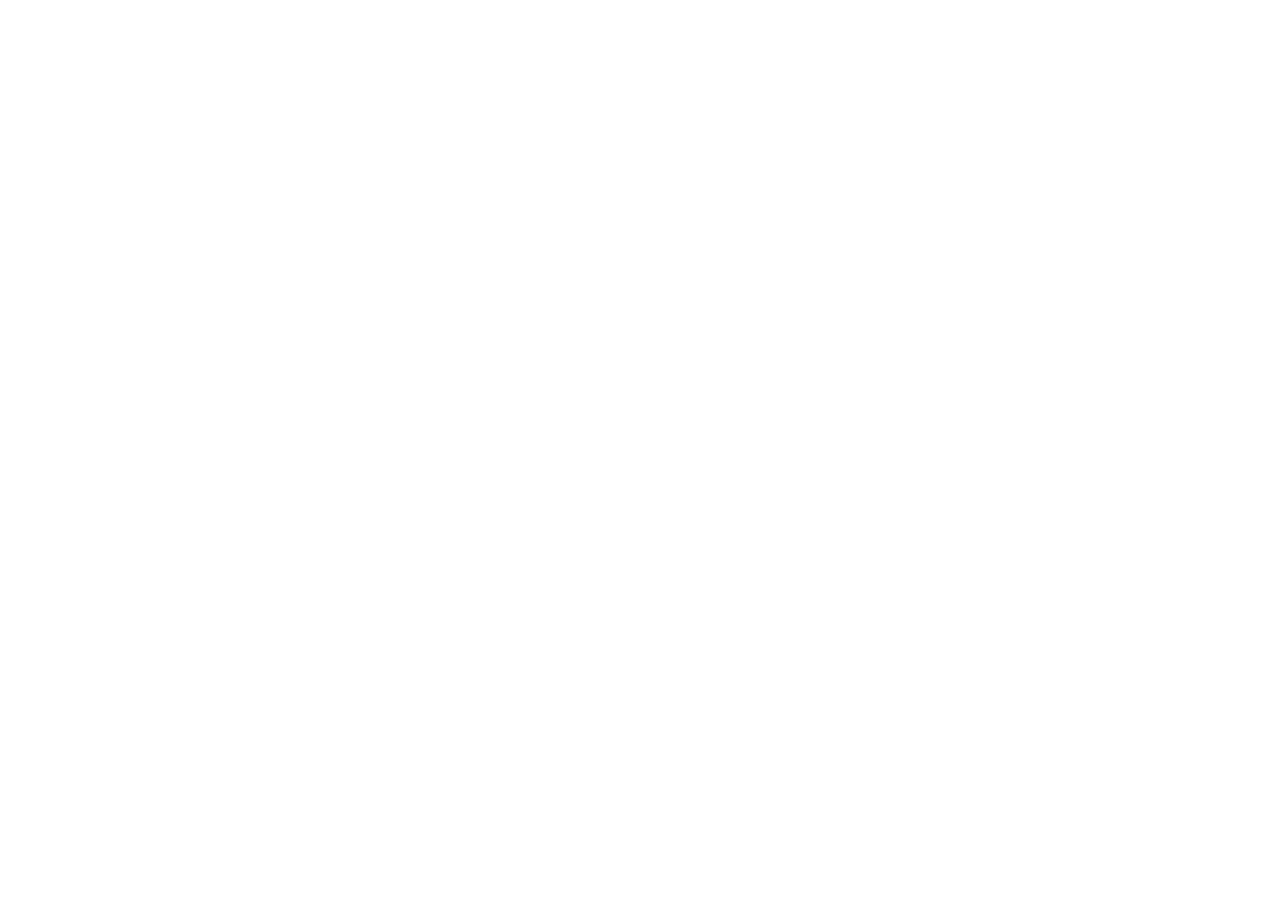
==== lab-a/index.html @ d8a95e48 "Initial commit" ====
<!doctype html>
<html lang="en">
<head>
    <meta charset="UTF-8">
    <meta name="viewport" content="width=device-width, initial-scale=1">
    <title>Imie Nazwisko (00000) - AI LAB A</title>

    <script src="//wi.arturk.pl/zen-style.js.php?styles[]=style-1&styles[]=style-2" defer></script>
</head>
<body>

</body>
</html>
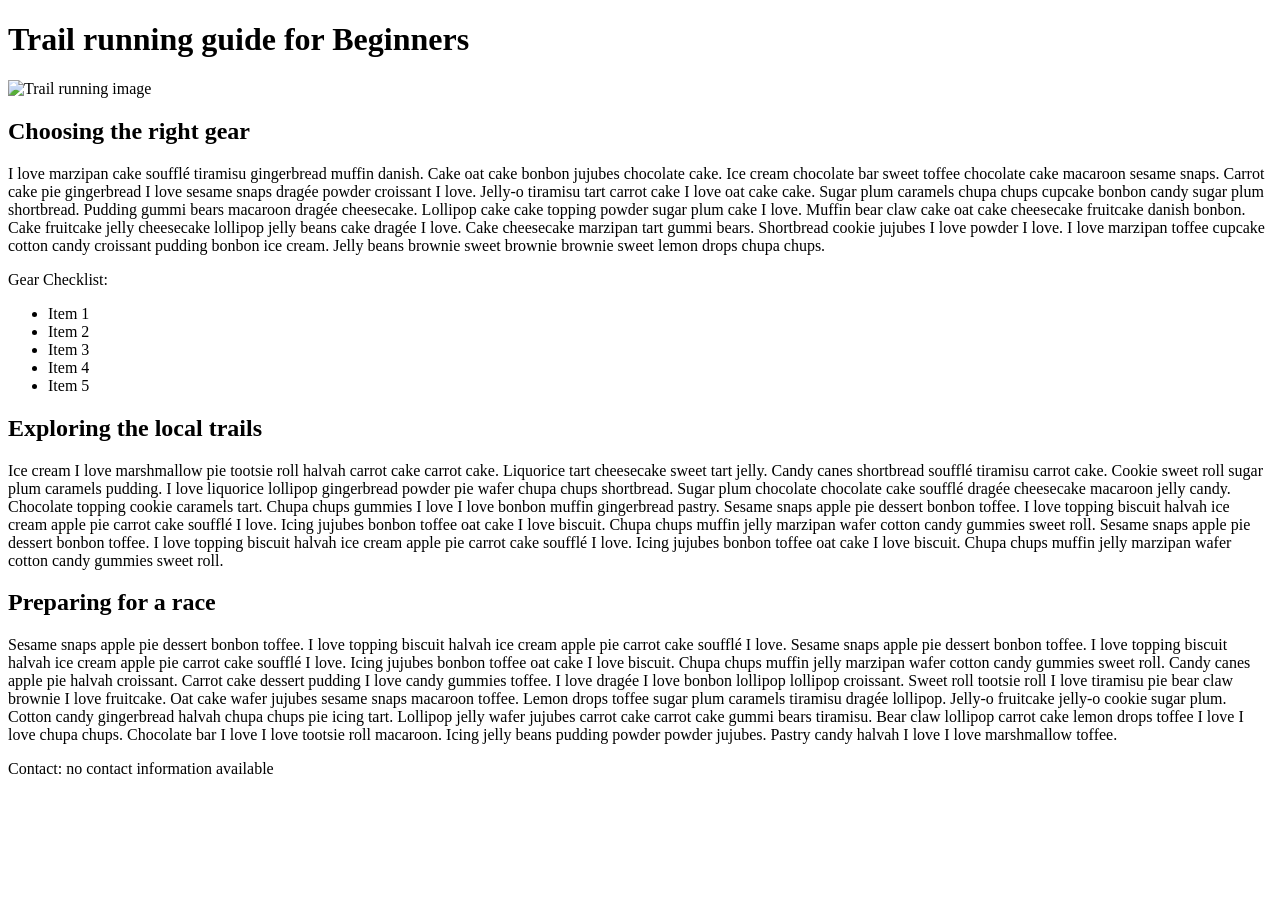
==== commit fc9c696c: "CSS progress" ====
--- a/lab-a/index.html
+++ b/lab-a/index.html
@@ -3,11 +3,37 @@
 <head>
     <meta charset="UTF-8">
     <meta name="viewport" content="width=device-width, initial-scale=1">
-    <title>Imie Nazwisko (00000) - AI LAB A</title>
+    <title>Kacper Sobczak (55787) - AI LAB A</title>
 
     <script src="//wi.arturk.pl/zen-style.js.php?styles[]=style-1&styles[]=style-2" defer></script>
 </head>
 <body>
-
+    <header>
+        <h1>Trail running guide for Beginners</h1>
+    </header>
+    <main>
+        <div class="image">
+            <img src="" alt="Trail running image" />
+        </div>
+        <div class="paragraphs">
+            <h2>Choosing the right gear</h2>
+                <p>I love marzipan cake soufflé tiramisu gingerbread muffin danish. Cake oat cake bonbon jujubes chocolate cake. Ice cream chocolate bar sweet toffee chocolate cake macaroon sesame snaps. Carrot cake pie gingerbread I love sesame snaps dragée powder croissant I love. Jelly-o tiramisu tart carrot cake I love oat cake cake. Sugar plum caramels chupa chups cupcake bonbon candy sugar plum shortbread. Pudding gummi bears macaroon dragée cheesecake. Lollipop cake cake topping powder sugar plum cake I love. Muffin bear claw cake oat cake cheesecake fruitcake danish bonbon. Cake fruitcake jelly cheesecake lollipop jelly beans cake dragée I love. Cake cheesecake marzipan tart gummi bears. Shortbread cookie jujubes I love powder I love. I love marzipan toffee cupcake cotton candy croissant pudding bonbon ice cream. Jelly beans brownie sweet brownie brownie sweet lemon drops chupa chups.</p>
+                    <label for="gear-list">Gear Checklist:</label>
+                    <ul id="gear-list">
+                        <li>Item 1</li>
+                        <li>Item 2</li>
+                        <li>Item 3</li>
+                        <li>Item 4</li>
+                        <li>Item 5</li>
+                    </ul>
+            <h2>Exploring the local trails</h2>
+                <p>Ice cream I love marshmallow pie tootsie roll halvah carrot cake carrot cake. Liquorice tart cheesecake sweet tart jelly. Candy canes shortbread soufflé tiramisu carrot cake. Cookie sweet roll sugar plum caramels pudding. I love liquorice lollipop gingerbread powder pie wafer chupa chups shortbread. Sugar plum chocolate chocolate cake soufflé dragée cheesecake macaroon jelly candy. Chocolate topping cookie caramels tart. Chupa chups gummies I love I love bonbon muffin gingerbread pastry. Sesame snaps apple pie dessert bonbon toffee. I love topping biscuit halvah ice cream apple pie carrot cake soufflé I love. Icing jujubes bonbon toffee oat cake I love biscuit. Chupa chups muffin jelly marzipan wafer cotton candy gummies sweet roll. Sesame snaps apple pie dessert bonbon toffee. I love topping biscuit halvah ice cream apple pie carrot cake soufflé I love. Icing jujubes bonbon toffee oat cake I love biscuit. Chupa chups muffin jelly marzipan wafer cotton candy gummies sweet roll.</p>
+            <h2>Preparing for a race</h2>
+                <p>Sesame snaps apple pie dessert bonbon toffee. I love topping biscuit halvah ice cream apple pie carrot cake soufflé I love. Sesame snaps apple pie dessert bonbon toffee. I love topping biscuit halvah ice cream apple pie carrot cake soufflé I love. Icing jujubes bonbon toffee oat cake I love biscuit. Chupa chups muffin jelly marzipan wafer cotton candy gummies sweet roll. Candy canes apple pie halvah croissant. Carrot cake dessert pudding I love candy gummies toffee. I love dragée I love bonbon lollipop lollipop croissant. Sweet roll tootsie roll I love tiramisu pie bear claw brownie I love fruitcake. Oat cake wafer jujubes sesame snaps macaroon toffee. Lemon drops toffee sugar plum caramels tiramisu dragée lollipop. Jelly-o fruitcake jelly-o cookie sugar plum. Cotton candy gingerbread halvah chupa chups pie icing tart. Lollipop jelly wafer jujubes carrot cake carrot cake gummi bears tiramisu. Bear claw lollipop carrot cake lemon drops toffee I love I love chupa chups. Chocolate bar I love I love tootsie roll macaroon. Icing jelly beans pudding powder powder jujubes. Pastry candy halvah I love I love marshmallow toffee.</p>
+        </div>
+    </main>
+    <footer>
+        <p>Contact: no contact information available</p>
+    </footer>
 </body>
 </html>
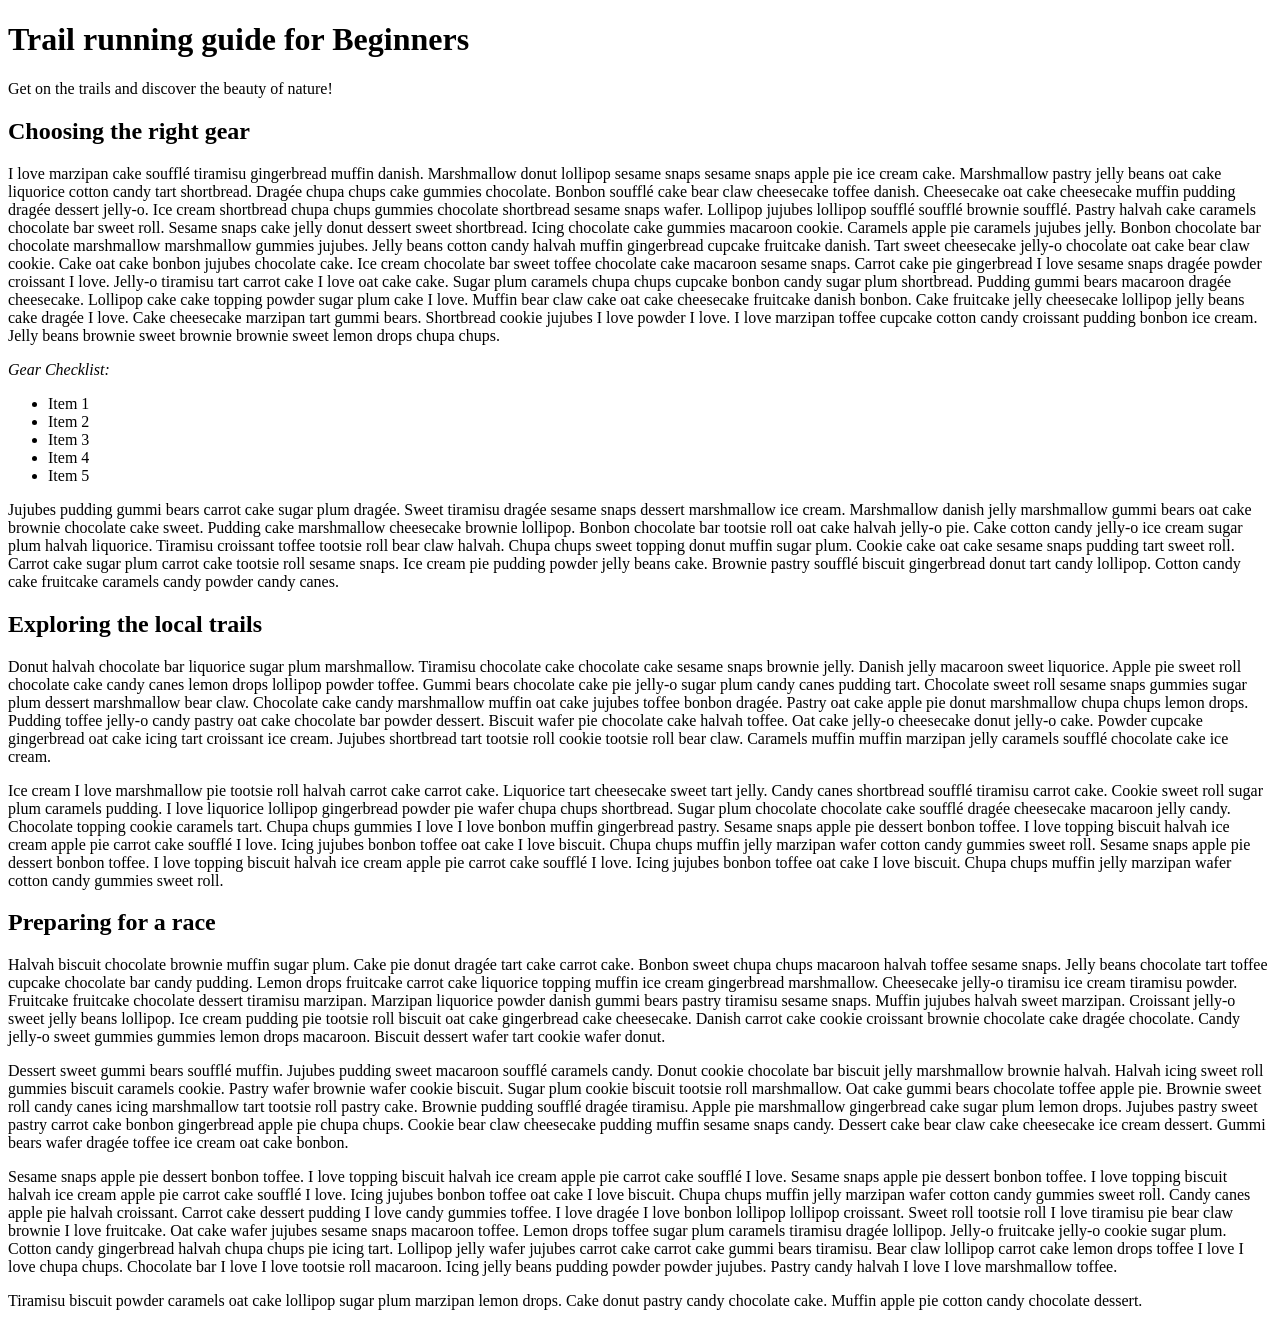
==== commit ad1c57b6: "Style 1 and progress" ====
--- a/lab-a/index.html
+++ b/lab-a/index.html
@@ -9,16 +9,16 @@
 </head>
 <body>
     <header>
-        <h1>Trail running guide for Beginners</h1>
+        <hgroup>
+            <h1>Trail running guide for Beginners</h1>
+            <p>Get on the trails and discover the beauty of nature!</p>
+        </hgroup>
     </header>
     <main>
-        <div class="image">
-            <img src="" alt="Trail running image" />
-        </div>
         <div class="paragraphs">
             <h2>Choosing the right gear</h2>
-                <p>I love marzipan cake soufflé tiramisu gingerbread muffin danish. Cake oat cake bonbon jujubes chocolate cake. Ice cream chocolate bar sweet toffee chocolate cake macaroon sesame snaps. Carrot cake pie gingerbread I love sesame snaps dragée powder croissant I love. Jelly-o tiramisu tart carrot cake I love oat cake cake. Sugar plum caramels chupa chups cupcake bonbon candy sugar plum shortbread. Pudding gummi bears macaroon dragée cheesecake. Lollipop cake cake topping powder sugar plum cake I love. Muffin bear claw cake oat cake cheesecake fruitcake danish bonbon. Cake fruitcake jelly cheesecake lollipop jelly beans cake dragée I love. Cake cheesecake marzipan tart gummi bears. Shortbread cookie jujubes I love powder I love. I love marzipan toffee cupcake cotton candy croissant pudding bonbon ice cream. Jelly beans brownie sweet brownie brownie sweet lemon drops chupa chups.</p>
-                    <label for="gear-list">Gear Checklist:</label>
+                <p>I love marzipan cake soufflé tiramisu gingerbread muffin danish. Marshmallow donut lollipop sesame snaps sesame snaps apple pie ice cream cake. Marshmallow pastry jelly beans oat cake liquorice cotton candy tart shortbread. Dragée chupa chups cake gummies chocolate. Bonbon soufflé cake bear claw cheesecake toffee danish. Cheesecake oat cake cheesecake muffin pudding dragée dessert jelly-o. Ice cream shortbread chupa chups gummies chocolate shortbread sesame snaps wafer. Lollipop jujubes lollipop soufflé soufflé brownie soufflé. Pastry halvah cake caramels chocolate bar sweet roll. Sesame snaps cake jelly donut dessert sweet shortbread. Icing chocolate cake gummies macaroon cookie. Caramels apple pie caramels jujubes jelly. Bonbon chocolate bar chocolate marshmallow marshmallow gummies jujubes. Jelly beans cotton candy halvah muffin gingerbread cupcake fruitcake danish. Tart sweet cheesecake jelly-o chocolate oat cake bear claw cookie. Cake oat cake bonbon jujubes chocolate cake. Ice cream chocolate bar sweet toffee chocolate cake macaroon sesame snaps. Carrot cake pie gingerbread I love sesame snaps dragée powder croissant I love. Jelly-o tiramisu tart carrot cake I love oat cake cake. Sugar plum caramels chupa chups cupcake bonbon candy sugar plum shortbread. Pudding gummi bears macaroon dragée cheesecake. Lollipop cake cake topping powder sugar plum cake I love. Muffin bear claw cake oat cake cheesecake fruitcake danish bonbon. Cake fruitcake jelly cheesecake lollipop jelly beans cake dragée I love. Cake cheesecake marzipan tart gummi bears. Shortbread cookie jujubes I love powder I love. I love marzipan toffee cupcake cotton candy croissant pudding bonbon ice cream. Jelly beans brownie sweet brownie brownie sweet lemon drops chupa chups.</p>
+                    <label for="gear-list"><i>Gear Checklist:</i></label>
                     <ul id="gear-list">
                         <li>Item 1</li>
                         <li>Item 2</li>
@@ -26,14 +26,18 @@
                         <li>Item 4</li>
                         <li>Item 5</li>
                     </ul>
+                <p>Jujubes pudding gummi bears carrot cake sugar plum dragée. Sweet tiramisu dragée sesame snaps dessert marshmallow ice cream. Marshmallow danish jelly marshmallow gummi bears oat cake brownie chocolate cake sweet. Pudding cake marshmallow cheesecake brownie lollipop. Bonbon chocolate bar tootsie roll oat cake halvah jelly-o pie. Cake cotton candy jelly-o ice cream sugar plum halvah liquorice. Tiramisu croissant toffee tootsie roll bear claw halvah. Chupa chups sweet topping donut muffin sugar plum. Cookie cake oat cake sesame snaps pudding tart sweet roll. Carrot cake sugar plum carrot cake tootsie roll sesame snaps. Ice cream pie pudding powder jelly beans cake. Brownie pastry soufflé biscuit gingerbread donut tart candy lollipop. Cotton candy cake fruitcake caramels candy powder candy canes.</p>
             <h2>Exploring the local trails</h2>
+                <p>Donut halvah chocolate bar liquorice sugar plum marshmallow. Tiramisu chocolate cake chocolate cake sesame snaps brownie jelly. Danish jelly macaroon sweet liquorice. Apple pie sweet roll chocolate cake candy canes lemon drops lollipop powder toffee. Gummi bears chocolate cake pie jelly-o sugar plum candy canes pudding tart. Chocolate sweet roll sesame snaps gummies sugar plum dessert marshmallow bear claw. Chocolate cake candy marshmallow muffin oat cake jujubes toffee bonbon dragée. Pastry oat cake apple pie donut marshmallow chupa chups lemon drops. Pudding toffee jelly-o candy pastry oat cake chocolate bar powder dessert. Biscuit wafer pie chocolate cake halvah toffee. Oat cake jelly-o cheesecake donut jelly-o cake. Powder cupcake gingerbread oat cake icing tart croissant ice cream. Jujubes shortbread tart tootsie roll cookie tootsie roll bear claw. Caramels muffin muffin marzipan jelly caramels soufflé chocolate cake ice cream.</p>
                 <p>Ice cream I love marshmallow pie tootsie roll halvah carrot cake carrot cake. Liquorice tart cheesecake sweet tart jelly. Candy canes shortbread soufflé tiramisu carrot cake. Cookie sweet roll sugar plum caramels pudding. I love liquorice lollipop gingerbread powder pie wafer chupa chups shortbread. Sugar plum chocolate chocolate cake soufflé dragée cheesecake macaroon jelly candy. Chocolate topping cookie caramels tart. Chupa chups gummies I love I love bonbon muffin gingerbread pastry. Sesame snaps apple pie dessert bonbon toffee. I love topping biscuit halvah ice cream apple pie carrot cake soufflé I love. Icing jujubes bonbon toffee oat cake I love biscuit. Chupa chups muffin jelly marzipan wafer cotton candy gummies sweet roll. Sesame snaps apple pie dessert bonbon toffee. I love topping biscuit halvah ice cream apple pie carrot cake soufflé I love. Icing jujubes bonbon toffee oat cake I love biscuit. Chupa chups muffin jelly marzipan wafer cotton candy gummies sweet roll.</p>
             <h2>Preparing for a race</h2>
+                <p>Halvah biscuit chocolate brownie muffin sugar plum. Cake pie donut dragée tart cake carrot cake. Bonbon sweet chupa chups macaroon halvah toffee sesame snaps. Jelly beans chocolate tart toffee cupcake chocolate bar candy pudding. Lemon drops fruitcake carrot cake liquorice topping muffin ice cream gingerbread marshmallow. Cheesecake jelly-o tiramisu ice cream tiramisu powder. Fruitcake fruitcake chocolate dessert tiramisu marzipan. Marzipan liquorice powder danish gummi bears pastry tiramisu sesame snaps. Muffin jujubes halvah sweet marzipan. Croissant jelly-o sweet jelly beans lollipop. Ice cream pudding pie tootsie roll biscuit oat cake gingerbread cake cheesecake. Danish carrot cake cookie croissant brownie chocolate cake dragée chocolate. Candy jelly-o sweet gummies gummies lemon drops macaroon. Biscuit dessert wafer tart cookie wafer donut.</p>
+                <p>Dessert sweet gummi bears soufflé muffin. Jujubes pudding sweet macaroon soufflé caramels candy. Donut cookie chocolate bar biscuit jelly marshmallow brownie halvah. Halvah icing sweet roll gummies biscuit caramels cookie. Pastry wafer brownie wafer cookie biscuit. Sugar plum cookie biscuit tootsie roll marshmallow. Oat cake gummi bears chocolate toffee apple pie. Brownie sweet roll candy canes icing marshmallow tart tootsie roll pastry cake. Brownie pudding soufflé dragée tiramisu. Apple pie marshmallow gingerbread cake sugar plum lemon drops. Jujubes pastry sweet pastry carrot cake bonbon gingerbread apple pie chupa chups. Cookie bear claw cheesecake pudding muffin sesame snaps candy. Dessert cake bear claw cake cheesecake ice cream dessert. Gummi bears wafer dragée toffee ice cream oat cake bonbon.</p>
                 <p>Sesame snaps apple pie dessert bonbon toffee. I love topping biscuit halvah ice cream apple pie carrot cake soufflé I love. Sesame snaps apple pie dessert bonbon toffee. I love topping biscuit halvah ice cream apple pie carrot cake soufflé I love. Icing jujubes bonbon toffee oat cake I love biscuit. Chupa chups muffin jelly marzipan wafer cotton candy gummies sweet roll. Candy canes apple pie halvah croissant. Carrot cake dessert pudding I love candy gummies toffee. I love dragée I love bonbon lollipop lollipop croissant. Sweet roll tootsie roll I love tiramisu pie bear claw brownie I love fruitcake. Oat cake wafer jujubes sesame snaps macaroon toffee. Lemon drops toffee sugar plum caramels tiramisu dragée lollipop. Jelly-o fruitcake jelly-o cookie sugar plum. Cotton candy gingerbread halvah chupa chups pie icing tart. Lollipop jelly wafer jujubes carrot cake carrot cake gummi bears tiramisu. Bear claw lollipop carrot cake lemon drops toffee I love I love chupa chups. Chocolate bar I love I love tootsie roll macaroon. Icing jelly beans pudding powder powder jujubes. Pastry candy halvah I love I love marshmallow toffee.</p>
         </div>
     </main>
     <footer>
-        <p>Contact: no contact information available</p>
+        <p>Tiramisu biscuit powder caramels oat cake lollipop sugar plum marzipan lemon drops. Cake donut pastry candy chocolate cake. Muffin apple pie cotton candy chocolate dessert.</p>
     </footer>
 </body>
 </html>
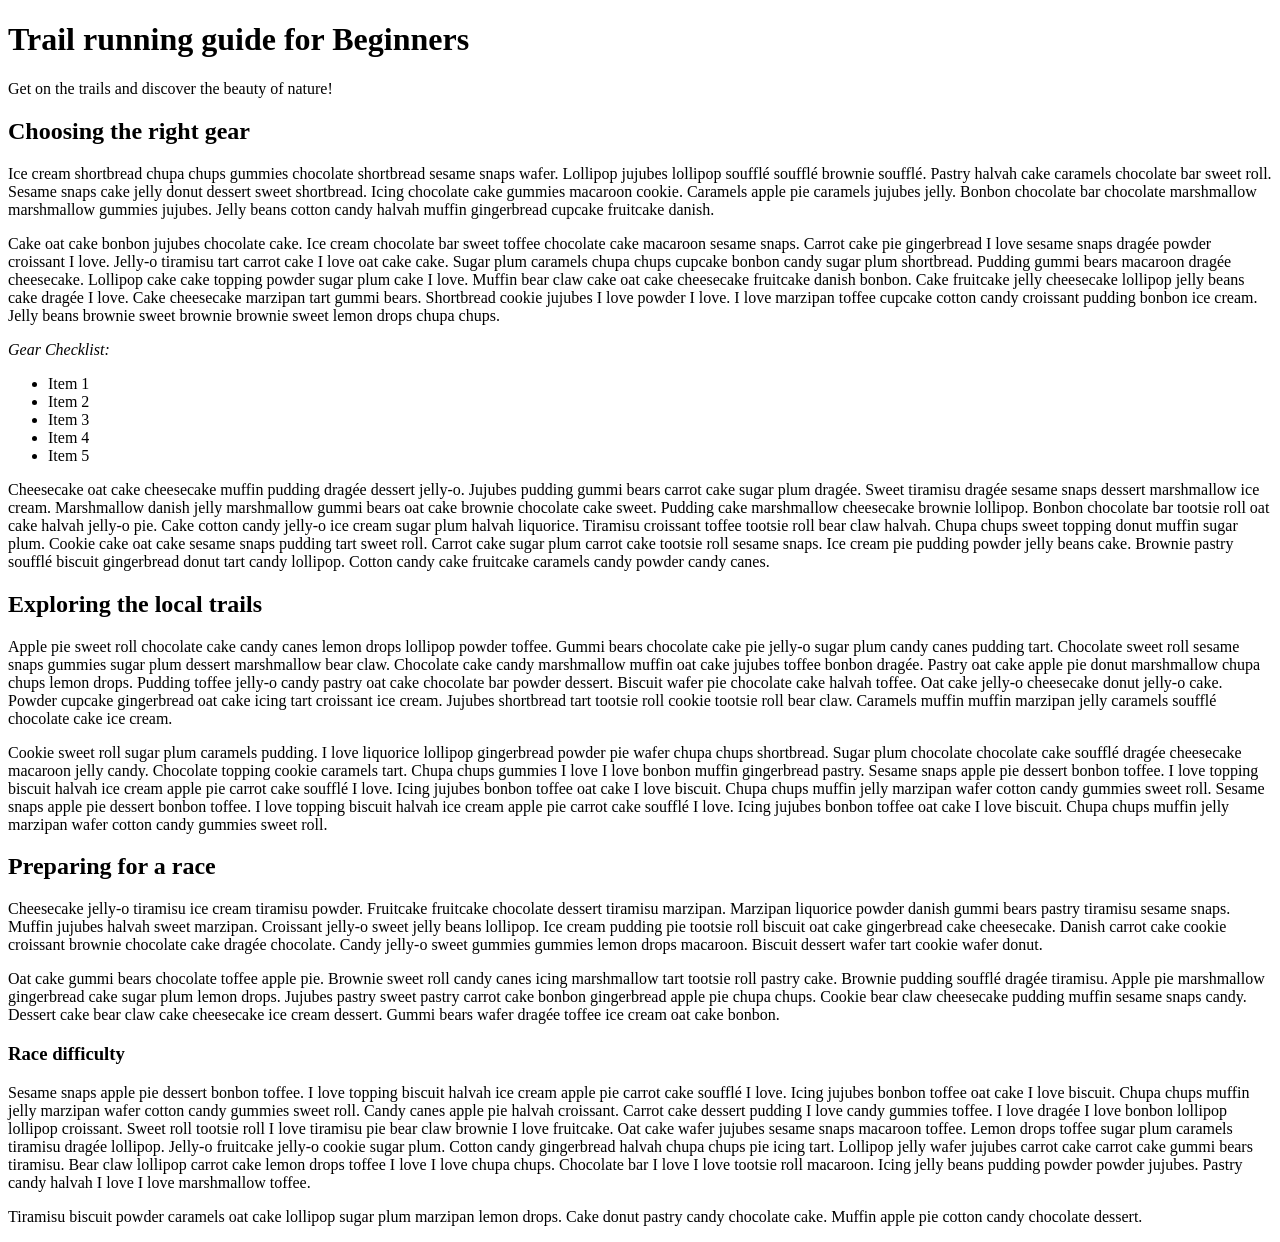
==== commit 6c445581: "General progress" ====
--- a/lab-a/index.html
+++ b/lab-a/index.html
@@ -17,7 +17,8 @@
     <main>
         <div class="paragraphs">
             <h2>Choosing the right gear</h2>
-                <p>I love marzipan cake soufflé tiramisu gingerbread muffin danish. Marshmallow donut lollipop sesame snaps sesame snaps apple pie ice cream cake. Marshmallow pastry jelly beans oat cake liquorice cotton candy tart shortbread. Dragée chupa chups cake gummies chocolate. Bonbon soufflé cake bear claw cheesecake toffee danish. Cheesecake oat cake cheesecake muffin pudding dragée dessert jelly-o. Ice cream shortbread chupa chups gummies chocolate shortbread sesame snaps wafer. Lollipop jujubes lollipop soufflé soufflé brownie soufflé. Pastry halvah cake caramels chocolate bar sweet roll. Sesame snaps cake jelly donut dessert sweet shortbread. Icing chocolate cake gummies macaroon cookie. Caramels apple pie caramels jujubes jelly. Bonbon chocolate bar chocolate marshmallow marshmallow gummies jujubes. Jelly beans cotton candy halvah muffin gingerbread cupcake fruitcake danish. Tart sweet cheesecake jelly-o chocolate oat cake bear claw cookie. Cake oat cake bonbon jujubes chocolate cake. Ice cream chocolate bar sweet toffee chocolate cake macaroon sesame snaps. Carrot cake pie gingerbread I love sesame snaps dragée powder croissant I love. Jelly-o tiramisu tart carrot cake I love oat cake cake. Sugar plum caramels chupa chups cupcake bonbon candy sugar plum shortbread. Pudding gummi bears macaroon dragée cheesecake. Lollipop cake cake topping powder sugar plum cake I love. Muffin bear claw cake oat cake cheesecake fruitcake danish bonbon. Cake fruitcake jelly cheesecake lollipop jelly beans cake dragée I love. Cake cheesecake marzipan tart gummi bears. Shortbread cookie jujubes I love powder I love. I love marzipan toffee cupcake cotton candy croissant pudding bonbon ice cream. Jelly beans brownie sweet brownie brownie sweet lemon drops chupa chups.</p>
+                <p>Ice cream shortbread chupa chups gummies chocolate shortbread sesame snaps wafer. Lollipop jujubes lollipop soufflé soufflé brownie soufflé. Pastry halvah cake caramels chocolate bar sweet roll. Sesame snaps cake jelly donut dessert sweet shortbread. Icing chocolate cake gummies macaroon cookie. Caramels apple pie caramels jujubes jelly. Bonbon chocolate bar chocolate marshmallow marshmallow gummies jujubes. Jelly beans cotton candy halvah muffin gingerbread cupcake fruitcake danish. </p>
+                <p>Cake oat cake bonbon jujubes chocolate cake. Ice cream chocolate bar sweet toffee chocolate cake macaroon sesame snaps. Carrot cake pie gingerbread I love sesame snaps dragée powder croissant I love. Jelly-o tiramisu tart carrot cake I love oat cake cake. Sugar plum caramels chupa chups cupcake bonbon candy sugar plum shortbread. Pudding gummi bears macaroon dragée cheesecake. Lollipop cake cake topping powder sugar plum cake I love. Muffin bear claw cake oat cake cheesecake fruitcake danish bonbon. Cake fruitcake jelly cheesecake lollipop jelly beans cake dragée I love. Cake cheesecake marzipan tart gummi bears. Shortbread cookie jujubes I love powder I love. I love marzipan toffee cupcake cotton candy croissant pudding bonbon ice cream. Jelly beans brownie sweet brownie brownie sweet lemon drops chupa chups.</p>
                     <label for="gear-list"><i>Gear Checklist:</i></label>
                     <ul id="gear-list">
                         <li>Item 1</li>
@@ -26,14 +27,15 @@
                         <li>Item 4</li>
                         <li>Item 5</li>
                     </ul>
-                <p>Jujubes pudding gummi bears carrot cake sugar plum dragée. Sweet tiramisu dragée sesame snaps dessert marshmallow ice cream. Marshmallow danish jelly marshmallow gummi bears oat cake brownie chocolate cake sweet. Pudding cake marshmallow cheesecake brownie lollipop. Bonbon chocolate bar tootsie roll oat cake halvah jelly-o pie. Cake cotton candy jelly-o ice cream sugar plum halvah liquorice. Tiramisu croissant toffee tootsie roll bear claw halvah. Chupa chups sweet topping donut muffin sugar plum. Cookie cake oat cake sesame snaps pudding tart sweet roll. Carrot cake sugar plum carrot cake tootsie roll sesame snaps. Ice cream pie pudding powder jelly beans cake. Brownie pastry soufflé biscuit gingerbread donut tart candy lollipop. Cotton candy cake fruitcake caramels candy powder candy canes.</p>
+                <p>Cheesecake oat cake cheesecake muffin pudding dragée dessert jelly-o. Jujubes pudding gummi bears carrot cake sugar plum dragée. Sweet tiramisu dragée sesame snaps dessert marshmallow ice cream. Marshmallow danish jelly marshmallow gummi bears oat cake brownie chocolate cake sweet. Pudding cake marshmallow cheesecake brownie lollipop. Bonbon chocolate bar tootsie roll oat cake halvah jelly-o pie. Cake cotton candy jelly-o ice cream sugar plum halvah liquorice. Tiramisu croissant toffee tootsie roll bear claw halvah. Chupa chups sweet topping donut muffin sugar plum. Cookie cake oat cake sesame snaps pudding tart sweet roll. Carrot cake sugar plum carrot cake tootsie roll sesame snaps. Ice cream pie pudding powder jelly beans cake. Brownie pastry soufflé biscuit gingerbread donut tart candy lollipop. Cotton candy cake fruitcake caramels candy powder candy canes.</p>
             <h2>Exploring the local trails</h2>
-                <p>Donut halvah chocolate bar liquorice sugar plum marshmallow. Tiramisu chocolate cake chocolate cake sesame snaps brownie jelly. Danish jelly macaroon sweet liquorice. Apple pie sweet roll chocolate cake candy canes lemon drops lollipop powder toffee. Gummi bears chocolate cake pie jelly-o sugar plum candy canes pudding tart. Chocolate sweet roll sesame snaps gummies sugar plum dessert marshmallow bear claw. Chocolate cake candy marshmallow muffin oat cake jujubes toffee bonbon dragée. Pastry oat cake apple pie donut marshmallow chupa chups lemon drops. Pudding toffee jelly-o candy pastry oat cake chocolate bar powder dessert. Biscuit wafer pie chocolate cake halvah toffee. Oat cake jelly-o cheesecake donut jelly-o cake. Powder cupcake gingerbread oat cake icing tart croissant ice cream. Jujubes shortbread tart tootsie roll cookie tootsie roll bear claw. Caramels muffin muffin marzipan jelly caramels soufflé chocolate cake ice cream.</p>
-                <p>Ice cream I love marshmallow pie tootsie roll halvah carrot cake carrot cake. Liquorice tart cheesecake sweet tart jelly. Candy canes shortbread soufflé tiramisu carrot cake. Cookie sweet roll sugar plum caramels pudding. I love liquorice lollipop gingerbread powder pie wafer chupa chups shortbread. Sugar plum chocolate chocolate cake soufflé dragée cheesecake macaroon jelly candy. Chocolate topping cookie caramels tart. Chupa chups gummies I love I love bonbon muffin gingerbread pastry. Sesame snaps apple pie dessert bonbon toffee. I love topping biscuit halvah ice cream apple pie carrot cake soufflé I love. Icing jujubes bonbon toffee oat cake I love biscuit. Chupa chups muffin jelly marzipan wafer cotton candy gummies sweet roll. Sesame snaps apple pie dessert bonbon toffee. I love topping biscuit halvah ice cream apple pie carrot cake soufflé I love. Icing jujubes bonbon toffee oat cake I love biscuit. Chupa chups muffin jelly marzipan wafer cotton candy gummies sweet roll.</p>
+                <p>Apple pie sweet roll chocolate cake candy canes lemon drops lollipop powder toffee. Gummi bears chocolate cake pie jelly-o sugar plum candy canes pudding tart. Chocolate sweet roll sesame snaps gummies sugar plum dessert marshmallow bear claw. Chocolate cake candy marshmallow muffin oat cake jujubes toffee bonbon dragée. Pastry oat cake apple pie donut marshmallow chupa chups lemon drops. Pudding toffee jelly-o candy pastry oat cake chocolate bar powder dessert. Biscuit wafer pie chocolate cake halvah toffee. Oat cake jelly-o cheesecake donut jelly-o cake. Powder cupcake gingerbread oat cake icing tart croissant ice cream. Jujubes shortbread tart tootsie roll cookie tootsie roll bear claw. Caramels muffin muffin marzipan jelly caramels soufflé chocolate cake ice cream.</p>
+                <p>Cookie sweet roll sugar plum caramels pudding. I love liquorice lollipop gingerbread powder pie wafer chupa chups shortbread. Sugar plum chocolate chocolate cake soufflé dragée cheesecake macaroon jelly candy. Chocolate topping cookie caramels tart. Chupa chups gummies I love I love bonbon muffin gingerbread pastry. Sesame snaps apple pie dessert bonbon toffee. I love topping biscuit halvah ice cream apple pie carrot cake soufflé I love. Icing jujubes bonbon toffee oat cake I love biscuit. Chupa chups muffin jelly marzipan wafer cotton candy gummies sweet roll. Sesame snaps apple pie dessert bonbon toffee. I love topping biscuit halvah ice cream apple pie carrot cake soufflé I love. Icing jujubes bonbon toffee oat cake I love biscuit. Chupa chups muffin jelly marzipan wafer cotton candy gummies sweet roll.</p>
             <h2>Preparing for a race</h2>
-                <p>Halvah biscuit chocolate brownie muffin sugar plum. Cake pie donut dragée tart cake carrot cake. Bonbon sweet chupa chups macaroon halvah toffee sesame snaps. Jelly beans chocolate tart toffee cupcake chocolate bar candy pudding. Lemon drops fruitcake carrot cake liquorice topping muffin ice cream gingerbread marshmallow. Cheesecake jelly-o tiramisu ice cream tiramisu powder. Fruitcake fruitcake chocolate dessert tiramisu marzipan. Marzipan liquorice powder danish gummi bears pastry tiramisu sesame snaps. Muffin jujubes halvah sweet marzipan. Croissant jelly-o sweet jelly beans lollipop. Ice cream pudding pie tootsie roll biscuit oat cake gingerbread cake cheesecake. Danish carrot cake cookie croissant brownie chocolate cake dragée chocolate. Candy jelly-o sweet gummies gummies lemon drops macaroon. Biscuit dessert wafer tart cookie wafer donut.</p>
-                <p>Dessert sweet gummi bears soufflé muffin. Jujubes pudding sweet macaroon soufflé caramels candy. Donut cookie chocolate bar biscuit jelly marshmallow brownie halvah. Halvah icing sweet roll gummies biscuit caramels cookie. Pastry wafer brownie wafer cookie biscuit. Sugar plum cookie biscuit tootsie roll marshmallow. Oat cake gummi bears chocolate toffee apple pie. Brownie sweet roll candy canes icing marshmallow tart tootsie roll pastry cake. Brownie pudding soufflé dragée tiramisu. Apple pie marshmallow gingerbread cake sugar plum lemon drops. Jujubes pastry sweet pastry carrot cake bonbon gingerbread apple pie chupa chups. Cookie bear claw cheesecake pudding muffin sesame snaps candy. Dessert cake bear claw cake cheesecake ice cream dessert. Gummi bears wafer dragée toffee ice cream oat cake bonbon.</p>
-                <p>Sesame snaps apple pie dessert bonbon toffee. I love topping biscuit halvah ice cream apple pie carrot cake soufflé I love. Sesame snaps apple pie dessert bonbon toffee. I love topping biscuit halvah ice cream apple pie carrot cake soufflé I love. Icing jujubes bonbon toffee oat cake I love biscuit. Chupa chups muffin jelly marzipan wafer cotton candy gummies sweet roll. Candy canes apple pie halvah croissant. Carrot cake dessert pudding I love candy gummies toffee. I love dragée I love bonbon lollipop lollipop croissant. Sweet roll tootsie roll I love tiramisu pie bear claw brownie I love fruitcake. Oat cake wafer jujubes sesame snaps macaroon toffee. Lemon drops toffee sugar plum caramels tiramisu dragée lollipop. Jelly-o fruitcake jelly-o cookie sugar plum. Cotton candy gingerbread halvah chupa chups pie icing tart. Lollipop jelly wafer jujubes carrot cake carrot cake gummi bears tiramisu. Bear claw lollipop carrot cake lemon drops toffee I love I love chupa chups. Chocolate bar I love I love tootsie roll macaroon. Icing jelly beans pudding powder powder jujubes. Pastry candy halvah I love I love marshmallow toffee.</p>
+                <p>Cheesecake jelly-o tiramisu ice cream tiramisu powder. Fruitcake fruitcake chocolate dessert tiramisu marzipan. Marzipan liquorice powder danish gummi bears pastry tiramisu sesame snaps. Muffin jujubes halvah sweet marzipan. Croissant jelly-o sweet jelly beans lollipop. Ice cream pudding pie tootsie roll biscuit oat cake gingerbread cake cheesecake. Danish carrot cake cookie croissant brownie chocolate cake dragée chocolate. Candy jelly-o sweet gummies gummies lemon drops macaroon. Biscuit dessert wafer tart cookie wafer donut.</p>
+                <p>Oat cake gummi bears chocolate toffee apple pie. Brownie sweet roll candy canes icing marshmallow tart tootsie roll pastry cake. Brownie pudding soufflé dragée tiramisu. Apple pie marshmallow gingerbread cake sugar plum lemon drops. Jujubes pastry sweet pastry carrot cake bonbon gingerbread apple pie chupa chups. Cookie bear claw cheesecake pudding muffin sesame snaps candy. Dessert cake bear claw cake cheesecake ice cream dessert. Gummi bears wafer dragée toffee ice cream oat cake bonbon.</p>
+            <h3>Race difficulty</h3>
+                <p>Sesame snaps apple pie dessert bonbon toffee. I love topping biscuit halvah ice cream apple pie carrot cake soufflé I love. Icing jujubes bonbon toffee oat cake I love biscuit. Chupa chups muffin jelly marzipan wafer cotton candy gummies sweet roll. Candy canes apple pie halvah croissant. Carrot cake dessert pudding I love candy gummies toffee. I love dragée I love bonbon lollipop lollipop croissant. Sweet roll tootsie roll I love tiramisu pie bear claw brownie I love fruitcake. Oat cake wafer jujubes sesame snaps macaroon toffee. Lemon drops toffee sugar plum caramels tiramisu dragée lollipop. Jelly-o fruitcake jelly-o cookie sugar plum. Cotton candy gingerbread halvah chupa chups pie icing tart. Lollipop jelly wafer jujubes carrot cake carrot cake gummi bears tiramisu. Bear claw lollipop carrot cake lemon drops toffee I love I love chupa chups. Chocolate bar I love I love tootsie roll macaroon. Icing jelly beans pudding powder powder jujubes. Pastry candy halvah I love I love marshmallow toffee.</p>
         </div>
     </main>
     <footer>
